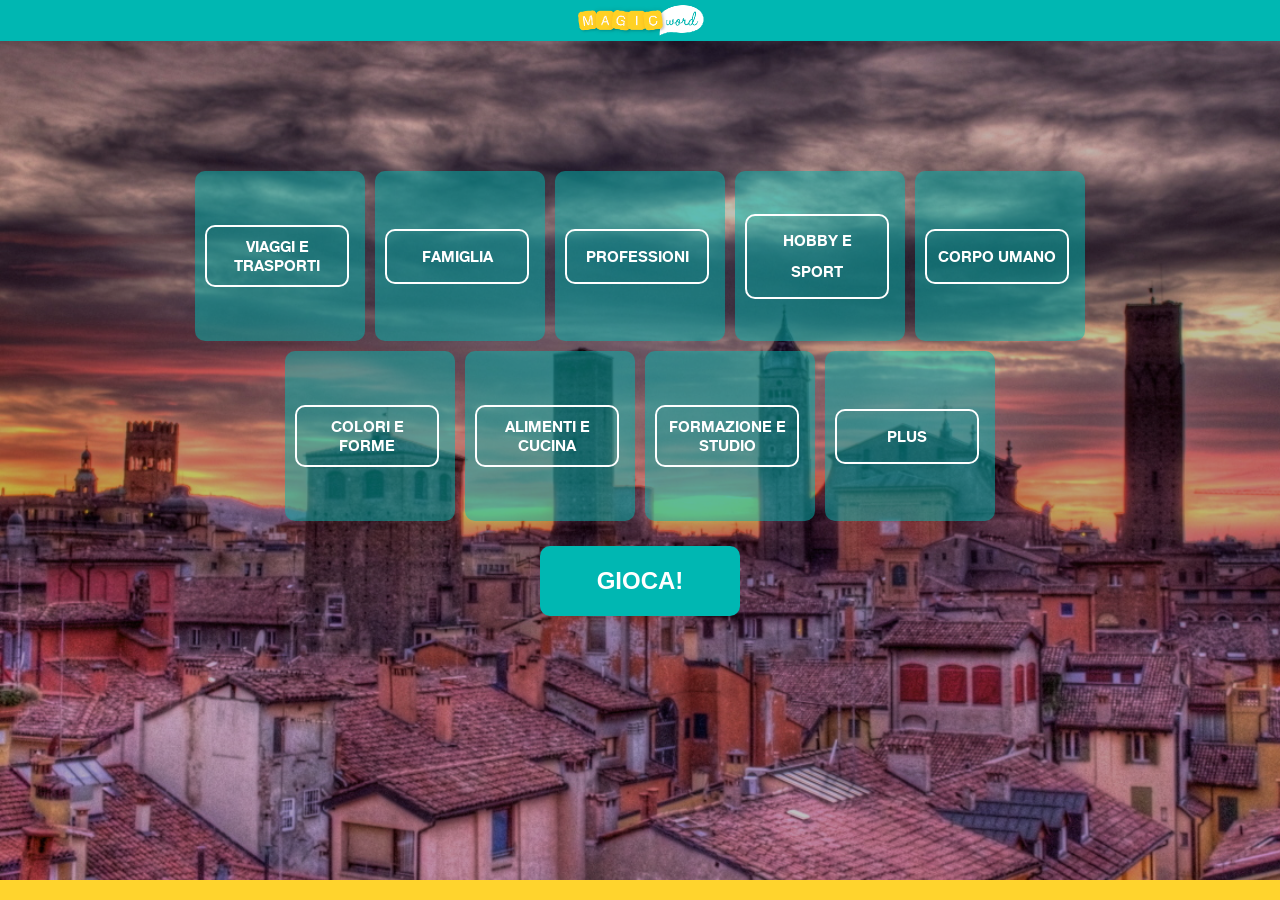
==== page.html @ 61261e74 "commit3" ====
<!DOCTYPE html>
<html>
	<head>
		<meta charset="utf-8">
		<title>Magic Word</title>
		<link rel="stylesheet" type="text/css" href="css/shared.css">
		<link rel="stylesheet" type="text/css" href="css/home.css">
		<link rel="stylesheet" type="text/css" href="css/game.css">
		<link rel="stylesheet" type="text/css" href="css/popup.css">
		<link rel="stylesheet" type="text/css" href="css/style.css">
	</head>
	<body>
		<div class="popup popup-hidden" id="popup">
			<div class="popup-cont" id="popupCont">	
			</div>
		</div>

		<div class="main" id="bgCont" style="">
			<div class="main-cover"></div>
			<div class="header">
				<img class="header-title" src="images/title.png">
				<!-- <img class="header-cog" src="images/cog.png"> -->
			</div>
			<div id="game-content">
			</div>
			<div class="footer-bar">
			</div>
		</div>

		<div id="controls">
	        <div id="controls-wrap">
	            <textarea id="wordlist" rows="30" cols="30">
nonno
nonna
nonni
nonne
nipote
nipoti
zio
zia
zii
zie
madre
padre
mamma
papa
fratello
fratelli
sorella
sorelle
prozio
prozia
prozii
prozie
cugino
cugina
cugini
cugine</textarea>
	        </div>
	    </div>	
            <input type="file" id="input" value="FAMIGLIA.txt">
                <script type="application/javascript" src="js/lookback.js" ></script>
		<script type="text/javascript" src="js/jquery.js"></script>
		<script type="text/javascript" src="js/dizionario.js"></script>
		<script type="text/javascript" src="js/game.js"></script>
		<script type="text/javascript" src="js/timer.js"></script>
		<script type="text/javascript" src="js/winManager.js"></script>	
	</body>
</html>
---- css/shared.css ----
@font-face {
    font-family: HelveticaPro_Normal;
    src: url(fonts/helveticaneueltpro-it-webfont.woff);  
}

@font-face {
    font-family: HelveticaPro_Medium;
    src: url(fonts/helveticaneueltpro-md-webfont.woff);  
}

@font-face {
    font-family: HelveticaPro_Bold;
    src: url(fonts/helveticaneueltpro-bd-webfont.woff);
    font-weight: bold;
    
}

body {
	font-family: HelveticaPro_Normal;
}

#wordlist {
	z-index: -10;
}

.main {
	position: absolute;

	width: 100%;
	height: 100%;

	left: 0px;
	top: 0px;

	background: rgba(0,0,0,0.25);

	-webkit-background-size: cover;
	-moz-background-size: cover;
	-o-background-size: cover;
	background-size: cover;
}

.main-cover {
	position: absolute;

	width: 100%;
	height: 100%;

	left: 0px;
	top: 0px;

	background: rgba(0,0,0,0.25);
}

.header {
	position: relative;

	top: 0px;
	left: 0px;

	width: 100%;
	height: calc(81px / 2);

	background: rgba(0, 183, 178, 1.0);
}

.header-title {
	position: absolute;

	width: calc(294px /2);
	height: calc(81px / 2);

	left: calc(50% - (294px / 4));
	top: 0px;
	z-index: 1;
}

.header-cog {
	position: absolute;

	width: 30px;
	height: 30px;

	left: calc(100% - 60px);
	top: calc((81px / 4) - (30px / 2));

	z-index: 1;
}

.footer-bar {
	position: fixed;

	top: calc(100% - 20px);
	left: 0px;

	width: 100%;
	height: 20px;

	background: rgba(255, 212, 45, 1.0);
}
---- css/home.css ----
@font-face {
    font-family: HelveticaPro_Normal;
    src: url(fonts/helveticaneueltpro-it-webfont.woff);  
}

@font-face {
    font-family: HelveticaPro_Medium;
    src: url(fonts/helveticaneueltpro-md-webfont.woff);  
}

@font-face {
    font-family: HelveticaPro_Bold;
    src: url(fonts/helveticaneueltpro-bd-webfont.woff);
    font-weight: bold;
}

body {
	font-family: HelveticaPro_Normal;
}

.rows-cont {
	position: relative;
	width: 900px;
	height: 360px;
	left: calc(50% - 450px);
	top: 15%;
}

.first-row {
	position: relative;
	height: 180px;
	float: left;
}

.second-row {
	position: relative;
	height: 180px;
	float: left;
}

.gioca-button {
	position: absolute;
	left: calc(50% - 100px);
	top: calc(50% + 200px);
	width: 200px;
	height: 70px;
	background: rgba(0, 183, 178, 1.0);
	color: rgba(255, 255, 255, 1.0);
	border: none;
	outline: none;
	border-radius: 10px;
	font-size: 24px;
	font-weight: bold;
}

.gioca-button:active{
	background: rgba(255, 255, 255, 1.0);
	color: rgba(0, 183, 178, 1.0);
	border: 5px solid rgba(0, 183, 178, 1.0);
	outline: none;
}

.temaDiv {
	position: relative;
	float: left;
	width: 170px;
	height: 170px;
	border: none;
	outline: none;
	margin: 5px;
	padding: 0px;
}

.tema-button {
	position: relative;
	width: 170px;
	height: 170px;
	background: rgba(0, 183, 178, 0.5);
	border: none;
	outline: none;
	border-radius: 10px;
	padding: 0px;
}


.tema-button:focus {
	width: 170px;
	height: 170px;
	border: 4px solid rgba(0, 183, 178, 1.0);
	background: rgba(255, 255, 255, 1.0);
}

.tema-button:focus > div > label {
	color: rgba(0, 183, 178, 1.0);
}

.tema-button-cont {
	position: relative;
	left: 10px;
	width: 120px;
	min-height: 30px;
	border: 2px solid rgba(255,255,255,1.0);
	border-radius: 10px;
	text-align: center;
	padding: 10px;
}

.tema-button:focus > div {
	border: 2px solid rgba(0,183,178,1.0);
	border-radius: 10px;
	left: 6px;
}

.tema-button-label {
	position: relative;
	color: white;
	vertical-align: middle;
	padding-top: 10px;
	padding-bottom: 10px;
	font-family: HelveticaPro_Bold;
	font-size: 15px;
}

/*  =============================================================  */

.star {
	position: absolute;
	width: 50px;
	height: 50px;
	top: 116px;
	left: calc(50% - 25px);
}

.tema-off {
	position: relative;
	width: 170px;
	height: 170px;
	background: rgba(0, 183, 178, 0.5);
	border: none;
	outline: none;
	border-radius: 10px;
	padding: 0px;
}

.tema-button-off>div>label {
	color: rgba(0, 153, 148, 1.0);
}

.tema-off-cont {
	position: relative;
	left: 10px;
	width: 120px;
	min-height: 30px;
	border: 2px solid rgba(200,200,200,1.0);
	border-radius: 10px;
	text-align: center;
	padding: 10px;
}

.tema-off-label {
	position: relative;
	color: rgba(200,200,200,1.0);
	vertical-align: middle;
	padding-top: 10px;
	padding-bottom: 10px;
	font-family: HelveticaPro_Bold;
	font-size: 15px;
}

/*  =============================================================  */
---- css/game.css ----
@font-face {
    font-family: HelveticaPro_Normal;
    src: url(fonts/helveticaneueltpro-it-webfont.woff);  
}

@font-face {
    font-family: HelveticaPro_Medium;
    src: url(fonts/helveticaneueltpro-md-webfont.woff);  
}

@font-face {
    font-family: HelveticaPro_Bold;
    src: url(fonts/helveticaneueltpro-bd-webfont.woff);
    font-weight: bold;
    
}



body {
	font-family: HelveticaPro_Normal;
}

button {
	cursor: pointer;
}


#game-content {
	position: absolute;

	width: 100%;
	height: calc(100% - 60.5px);
}

.match-title {
	position: absolute;
	width: 348px;
	height: 40px;

	line-height: 40px;

	left: calc(50% - (354px / 2));
	top: 5%;

	color: white;
	border: 2px solid white;
	border-radius: 10px;

	text-align: center;

}

.match-title>span {
	display: inline-block;

	
	vertical-align: middle;
	line-height: normal;

	font-weight: bold;
	font-size: 20px;
	font-family: Helvetica;
}
/*
==================================================
	COLONNA SINISTRA (COMPONENTI)
==================================================
*/
.left-column {
	position: absolute;

	width: 280px;
	height: 470px;

	left: calc(50% - (500px));
	top: 15%;
}

.left-hint {
	position: relative;

	width: 100%;
	height: 350px;

	background: rgba(255, 212, 47, 1.0);

	border-radius: 20px;
}

.left-bg {
	position: relative;
	float: left;

	width: calc(100% - 60px);
	height: calc(100% - 70px);

	left: 10px;
	top: 20px;

	background: rgba(255,255,255,1.0);

	border-radius: 10px;
	padding: 20px;

	text-align: justify;
}

.left-button {
	position: relative;

	width: 100%;
	height: 80px;

	margin-top: 40px;

	border-radius: 20px;
	background: rgba(255, 148, 119, 1.0);
	color: rgba(255, 255, 255, 1.0);

	font-size: 30px;
	font-weight: bold;

	outline: none;
	border: none;
}

.left-button:active {
	background: rgba(255, 148, 119, 1.0);
	color: rgba(255, 255, 255, 1.0);
}

.intestazione {
	font-size: 18px;
	color: rgba(9, 184, 177, 1.0);
	font-weight: bold;
}
#prossimagriglia{
    cursor: pointer;
}

/*
==================================================
	COLONNA CENTRALE (COMPONENTI)
==================================================
*/

.middle-column {
	position: absolute;

	width: 350px;
	height: 480px;

	left: calc(50% - (350px / 2));
	top: 15%;
}

.grid-cont {
	position: relative;

	width: 350px;
	height: 350px;

	left: 0px;
	top: 0px;
	/*background: rgba(0,0,0,0.5);*/
}

.grid-button {
	position: relative;

	left: 0px;
	top: 0px;

	width: 77px;
	height: 77px;

	background: rgba(255, 212, 47, 1.0);
	border-radius: 10px;

	outline: none;
	border: none;
	margin-right: 12.5px;
	padding: 0px;

	font-size: 50px;
	color: rgba(9, 184, 177, 1.0);

	display: none;

	/*-webkit-transition: width 0.5s, height 0.5s, left 0.5s, top 0.5s;
	-moz-transition: width 0.5s, height 0.5s, left 0.5s, top 0.5s;
	-o-transition: width 0.5s, height 0.5s, left 0.5s, top 0.5s;
	transition: width 0.5s, height 0.5s, left 0.5s, top 0.5s;*/
}

.grid-button:hover {
	background: rgba(0, 73, 68, 1.0);
	color: rgba(200, 200, 200, 1.0);

	outline: none;
	border: none;
}

.grid-button:active {
	background: rgba(9, 184, 177, 1.0);
	color: rgba(255, 255, 255, 1.0);

	outline: none;
	border: none;
}

.grid-button-selected {
	background: rgba(9, 184, 177, 1.0);
	color: rgba(255, 255, 255, 1.0);

	outline: none;
	border: none;
}

/* =================================
				GRID ROWS
*/

.grid-row {
	position: relative;
	width: 370px;
	margin-bottom: 13.25px;
}

.grid-row-last {
	position: relative;
	width: 370px;
}

/* ================================= */

.word-field-cont {
	position: relative;
	overflow: hidden;
	/*overflow: auto;
	overflow-y: hidden;*/
	display: inline-block;

	width: 100%;
	height: 80px;

	left: 0px;
	top: 40px;

	background: rgba(0,0,0,0.5);

	border-radius: 20px;
	border: 1px dashed rgba(255,255,255,1.0);
}

.word-field {
	position: relative;

	overflow: auto;
	overflow-y: hidden;

	width: 100%;
	height: calc(100% + 20px);

	line-height: 80px;

	left: 0px;
	top: 0px;

	text-align: center;
}

.word-field>label {
	color: white;

	position: relative;
	display: inline-block;

	vertical-align: middle;
	line-height: normal;

	font-weight: normal;
	font-size: 30px;
	font-family: Helvetica;
}

:: -webkit-scrollbar {
	display: none;
}

:: -moz-scrollbar {
	display: none;
}

/* ============== TIMER ============= */

.timer-field{
	position: relative;

	width: 90%;
	height: 60px;

	line-height: 60px;
	text-align: center;

	left: 5%;
	top: 70px;
	background: rgba(0,0,0,0.5);

	border-radius: 20px;
	border: 1px solid rgba(255,255,255,1.0);
        
        margin-bottom: 90px;
}

.timer-field>label {
	display: inline-block;

	color: white;
	vertical-align: middle;
	line-height: normal;

	font-weight: bold;
	font-size: 30px;
	font-family: Helvetica;
}


/*
==================================================
	COLONNA DESTRA (COMPONENTI)
==================================================
*/

.right-column {
	position: absolute;

	width: 280px;
	height: 470px;

	left: calc(50% + (220px));
	top: 15%;
}

.found-field{
	position: relative;

	/*width: calc(100% - 40px);*/
	width: 100%;
	height: 350px;

	background: rgba(255, 212, 47, 1.0);

	border-radius: 20px;
}

.right-bg {
	position: relative;
	float: left;

	width: calc(100% - 60px);
	height: calc(100% - 70px);

	left: 10px;
	top: 20px;

	background: rgba(255,255,255,1.0);

	border-radius: 10px;
	padding: 20px;
	text-align: justify;
}

.dizionario-button {
	position: absolute;

	width: 135px;
	height: 80px;

	left: 0px;
	/*top: calc(100% - (80px + 40px));*/

	background: rgba(255,255,255,0.5);

	margin-top: 40px;
	border-radius: 20px;

	outline: none;
	border: none;
	padding: 0px;
}
.dizionario-button:hover {
	cursor: pointer;
}

.dizionario-button>img {
	width: 110px;
	height: 80px;

	position: relative;
	/*left: 12.5px;*/
}

.dizionario-button>p {
	color: white;
	position: relative;

	text-align: center;
	margin-top: 0px;

	font-weight: bold;
}

.wordbox-button {
	position: absolute;

	width: 135px;
	height: 80px;

	left: calc(100% - 135px);
	/*top: calc(100% - (80px + 40px));*/

	background: rgba(255,255,255,0.5);

	margin-top: 40px;
	border-radius: 20px;

	outline: none;
	border: none;
	padding: 0px;
}

.wordbox-button:hover {
	cursor: pointer;
}

.wordbox-button>img {
	width: 110px;
	height: 80px;

	position: relative;
	/*left: 12.5px;*/
}

.wordbox-button>p {
	color: white;
	position: relative;

	text-align: center;
	margin-top: 0px;

	font-weight: bold;
}

.wordCount {
	position: absolute;
	left: 70%;
	top: -15px;

	width: 30px;
	height: 30px;

	border-radius: 15px;
	border: 1px solid rgba(255,255,255,1.0);
	background: rgba(255,64,0,1.0);

	line-height: 30px;
	text-align: center;
}

.wordCount>label {
	color: white;
	font-size: 15px;
	font-weight: bold;
}
#founded-words{
    overflow-y: scroll;
}

/*
==================================================
*/

.sendWord {
	position: absolute;

	outline: none;
	padding: 0px;
	margin: 0px;
	border: none;

	border-radius: 20px;

	width: 35px;
	height: 35px;

	top: 2.5px;
	left: calc(350px - 37.5px);

	background: rgba(9, 184, 177, 1.0);
	text-align: center;
	line-height: 15px;

	color: white;
	text-align: center;
	font-weight: bold;
	font-size: 12px;
}

.deleteChar {
	position: absolute;

	outline: none;
	padding: 0px;
	margin: 0px;
	border: none;

	border-radius: 20px;

	width: 35px;
	height: 35px;

	left: calc(350px - 37.5px);
	top: 42.5px;

	background: rgba(255,64,0,1.0);
	text-align: center;
	line-height: 15px;

	color: white;
	text-align: center;
	font-weight: bold;
	font-size: 15px;
}
---- css/popup.css ----
.popup {
	position: absolute;
	width: 80%;
	height: 80%;
	left: 10%;
	top: 10%;
	background: rgba(255, 212, 45, 1.0);
	opacity: 1.0;
	z-index: 10;

	border-top-left-radius: 20px;
	border-top-right-radius: 25px;
	border-bottom-left-radius: 20px;
	border-bottom-right-radius: 20px;

	-webkit-transition: opacity 0.25s;
	-moz-transition: opacity 0.25s;
	-o-transition: opacity 0.25s;
	transition: opacity 0.25s;
}

.popup-hidden {
	opacity: 0.0;
	z-index: 0;
	-webkit-transition: opacity 0.25s;
	-moz-transition: opacity 0.25s;
	-o-transition: opacity 0.25s;
	transition: opacity 0.25s;
}

.popup-cont {
	position: relative;
	width: calc(100% - 40px);
	height: calc(100% - 80px);
	background: rgba(255,255,255,1.0);
	left: 20px;
	top: 60px;
	border-radius: 10px;
}

.popup-cont>ul {
	position: relative;
	list-style: none;
	font-weight: bold;
	max-height: 100%;
        overflow-y: scroll;
        margin: 0;
}

.popup-close {
	position: absolute;
	width: 50px;
	height: 50px;
	background: rgba(0,0,0,0.0);
	outline: none;
	border: none;
	padding: 0px;
	margin: 0px;
	left: calc(100% - 55px);
	top: 5px;
	border-radius: 25px;
}

.popup-close>img{
	position: relative;
	width: 100%;
	height: 100%;
}

.popup-cont>ul>li{
        position:relative;
        float:left;
        margin:5px;
        border: 2px solid lightskyblue;
        border-radius: 8px;
        width:145px;
        height:20px;
        padding:5px;
        text-align: center;
        margin:15px 6px 0;
}
---- css/style.css ----
div.test {
  width: 400px;
  float: left;
}

div.test > div {
  border-color: red;
  border-style: dashed;
  border-width: 3px;
  padding: 10px;
}

div.test table {
  font-family: monospace;
  font-size: 30px;
}

div.test td {
  border: 3px solid black;
  width: 40px;
  height: 40px;
  text-align: center;
}

div.description {
  height: 130px;
}

button.test {
  font-size: larger;
}

button.insert-all {
  margin-bottom: 15px;
  display: block;
}

#controls {
  display: none;
  z-index: 2;
  position: fixed;
  background-color: rgb(191, 191, 191);
  border-width: 5px;
  border-style: ridge;
  padding: 20px;
}

#show-controls, #hide-controls, #clear-all {
  font-size: x-large;
}

#button-wrap {
  margin-top: 30px;
  text-align: right;
}

#controls-wrap {
  height: 300px;
}

#test-container {
  padding-top: 50px;
}

#header-bar {
  position: fixed;
}

#controls textarea {
  float: left;
  height: 100%;
}

#controls > div > div {
  text-align: right;
  float: left;
  margin-left: 30px;
}
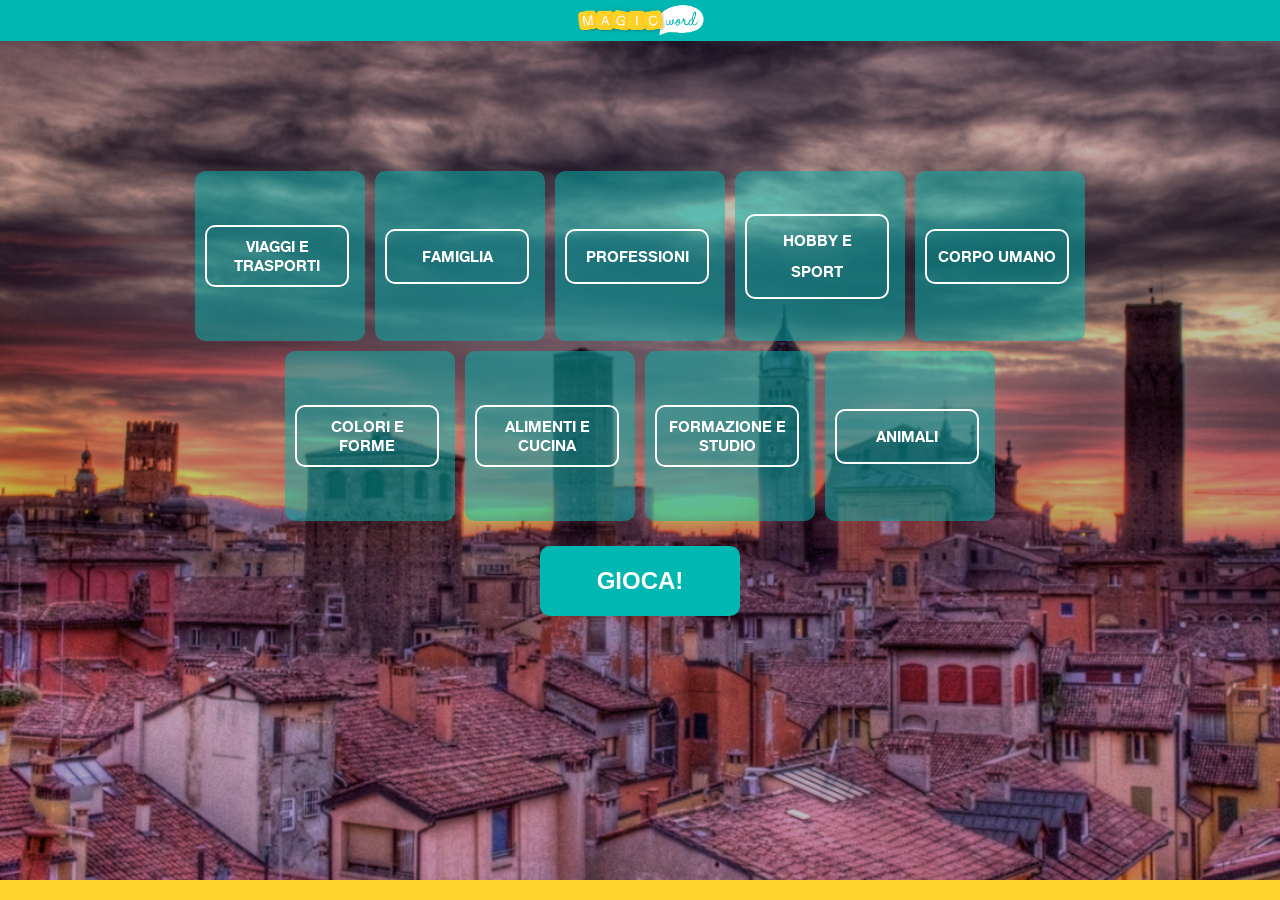
==== commit 9d748362: "commit7" ====
--- a/page.html
+++ b/page.html
@@ -1,8 +1,8 @@
 <!DOCTYPE html>
 <html>
 	<head>
-		<meta charset="utf-8">
 		<title>Magic Word</title>
+                <meta http-equiv="Content-Type" content="text/html; charset=UTF-8"> 
 		<link rel="stylesheet" type="text/css" href="css/shared.css">
 		<link rel="stylesheet" type="text/css" href="css/home.css">
 		<link rel="stylesheet" type="text/css" href="css/game.css">
@@ -29,41 +29,14 @@
 
 		<div id="controls">
 	        <div id="controls-wrap">
-	            <textarea id="wordlist" rows="30" cols="30">
-nonno
-nonna
-nonni
-nonne
-nipote
-nipoti
-zio
-zia
-zii
-zie
-madre
-padre
-mamma
-papa
-fratello
-fratelli
-sorella
-sorelle
-prozio
-prozia
-prozii
-prozie
-cugino
-cugina
-cugini
-cugine</textarea>
+	            <textarea id="wordlist" rows="30" cols="30"></textarea>
 	        </div>
 	    </div>	
-            <input type="file" id="input" value="FAMIGLIA.txt">
-                <script type="application/javascript" src="js/lookback.js" ></script>
-		<script type="text/javascript" src="js/jquery.js"></script>
-		<script type="text/javascript" src="js/dizionario.js"></script>
-		<script type="text/javascript" src="js/game.js"></script>
-		<script type="text/javascript" src="js/timer.js"></script>
-		<script type="text/javascript" src="js/winManager.js"></script>	
+                <script type="application/javascript" charset="UTF-8" src="js/lookback.js" ></script>
+		<script type="text/javascript" charset="UTF-8" src="js/jquery.js"></script>
+		<script type="text/javascript" charset="UTF-8" src="js/dizionario.js"></script>
+		<script type="text/javascript" src="js/game.js" charset="UTF-8"></script>
+		<script type="text/javascript" charset="UTF-8" src="js/timer.js"></script>
+		<script type="text/javascript" charset="UTF-8" src="js/winManager.js"></script>	
 	</body>
 </html>
--- a/css/shared.css
+++ b/css/shared.css
@@ -1,3 +1,5 @@
+@charset "UTF-8";
+
 @font-face {
     font-family: HelveticaPro_Normal;
     src: url(fonts/helveticaneueltpro-it-webfont.woff);  
--- a/css/home.css
+++ b/css/home.css
@@ -1,3 +1,5 @@
+@charset "UTF-8";
+
 @font-face {
     font-family: HelveticaPro_Normal;
     src: url(fonts/helveticaneueltpro-it-webfont.woff);  
@@ -141,9 +143,18 @@
 	border-radius: 10px;
 	padding: 0px;
 }
+.tema-off:focus {
+	width: 170px;
+	height: 170px;
+	border: 4px solid rgba(0, 183, 178, 1.0);
+	background: rgba(255, 255, 255, 1.0);
+}
 
 .tema-button-off>div>label {
 	color: rgba(0, 153, 148, 1.0);
+}
+.tema-button-off:focus > div > label {
+	color: rgba(0, 183, 178, 1.0);
 }
 
 .tema-off-cont {
--- a/css/game.css
+++ b/css/game.css
@@ -1,3 +1,5 @@
+@charset "UTF-8";
+
 @font-face {
     font-family: HelveticaPro_Normal;
     src: url(fonts/helveticaneueltpro-it-webfont.woff);  
--- a/css/popup.css
+++ b/css/popup.css
@@ -1,3 +1,5 @@
+@charset "UTF-8";
+
 .popup {
 	position: absolute;
 	width: 80%;
@@ -36,6 +38,7 @@
 	left: 20px;
 	top: 60px;
 	border-radius: 10px;
+        overflow-y: scroll;
 }
 
 .popup-cont>ul {
@@ -43,7 +46,6 @@
 	list-style: none;
 	font-weight: bold;
 	max-height: 100%;
-        overflow-y: scroll;
         margin: 0;
 }
 
@@ -78,4 +80,24 @@
         padding:5px;
         text-align: center;
         margin:15px 6px 0;
+}
+#wiki{
+    position:relative;
+    top:100%;
+    width:100%;
+    margin:-50px auto 0;
+    text-align: center;
+}
+#parolaWiki{
+    width:200px;
+    margin:5px;
+    border: 2px solid lightskyblue;
+    border-radius: 8px;
+    padding:5px;
+}
+#cercaWiki{
+    margin:5px;
+    border: 2px solid lightskyblue;
+    border-radius: 8px;
+    padding:5px;
 }
--- a/css/style.css
+++ b/css/style.css
@@ -1,3 +1,5 @@
+@charset "UTF-8";
+
 div.test {
   width: 400px;
   float: left;
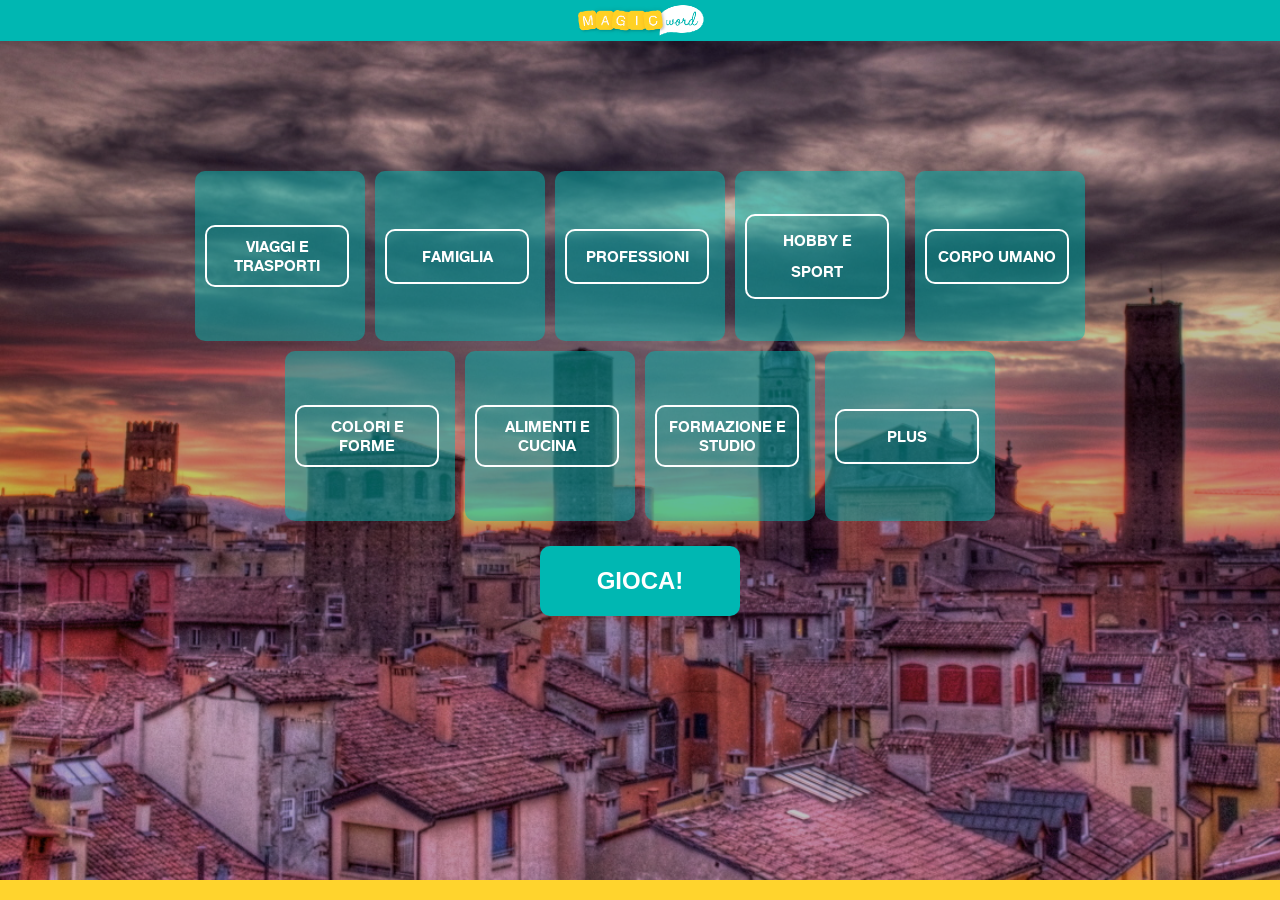
==== commit fb84301a: "commit9" ====
--- a/page.html
+++ b/page.html
@@ -18,7 +18,7 @@
 		<div class="main" id="bgCont" style="">
 			<div class="main-cover"></div>
 			<div class="header">
-				<img class="header-title" src="images/title.png">
+                            <a href="page.html"> <img class="header-title" id="logo" src="images/title.png"></a>
 				<!-- <img class="header-cog" src="images/cog.png"> -->
 			</div>
 			<div id="game-content">
--- a/css/game.css
+++ b/css/game.css
@@ -137,7 +137,7 @@
 	color: rgba(9, 184, 177, 1.0);
 	font-weight: bold;
 }
-#prossimagriglia{
+.cursor{
     cursor: pointer;
 }
 
--- a/css/popup.css
+++ b/css/popup.css
@@ -100,4 +100,13 @@
     border: 2px solid lightskyblue;
     border-radius: 8px;
     padding:5px;
+}
+.dictionary{
+    	position: absolute;
+	width: 480px;
+	height: 20%;
+        min-height:140px;
+	left: 50%;
+        margin-left: -240px;
+	top: 40%;
 }
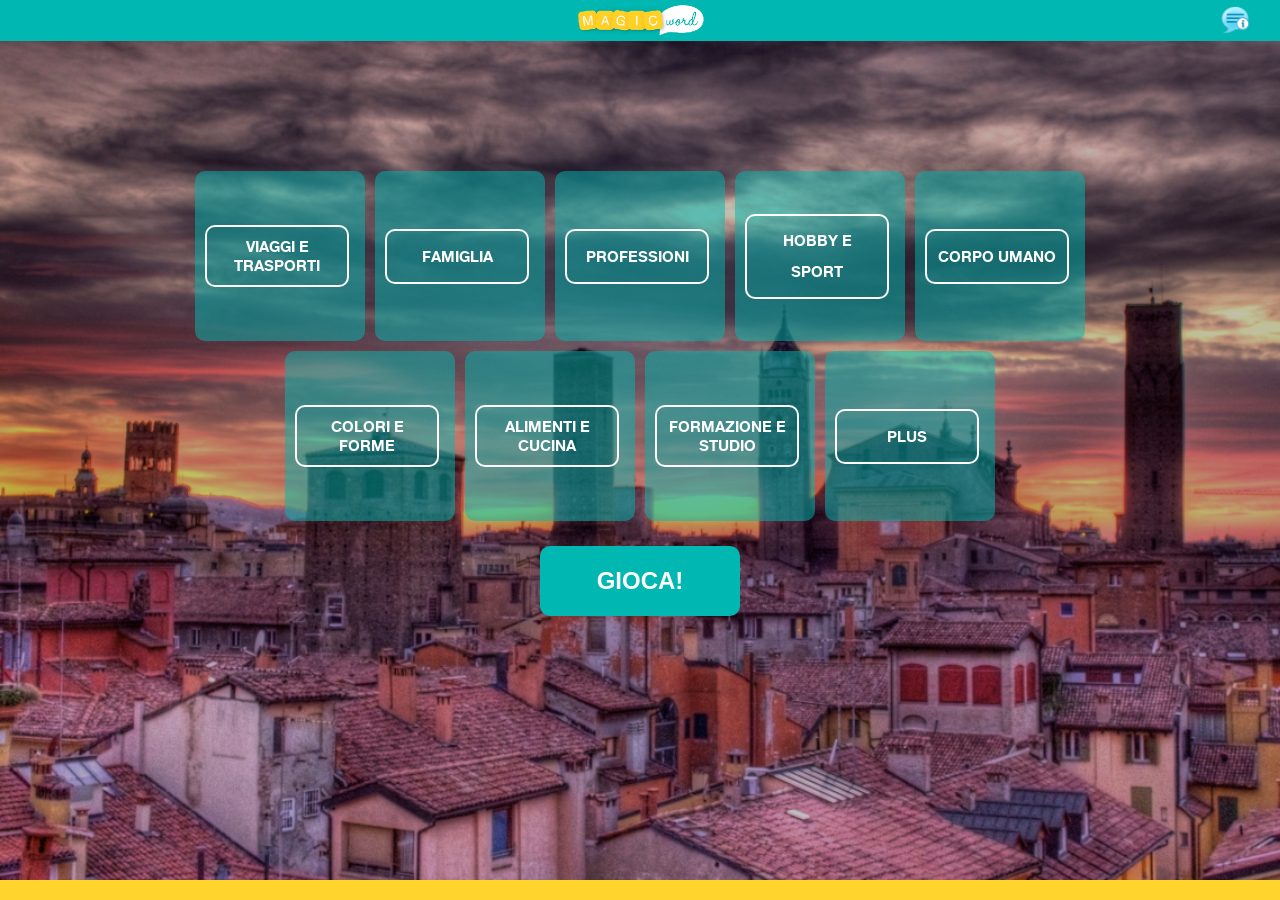
==== commit 1290b787: "commit15" ====
--- a/page.html
+++ b/page.html
@@ -10,6 +10,9 @@
 		<link rel="stylesheet" type="text/css" href="css/style.css">
 	</head>
 	<body>
+            <div id="splash">
+                <img id="splash-img" src="images/splash.jpg" alt="Alma Mater Studiorum"/>
+            </div>
 		<div class="popup popup-hidden" id="popup">
 			<div class="popup-cont" id="popupCont">	
 			</div>
@@ -19,7 +22,7 @@
 			<div class="main-cover"></div>
 			<div class="header">
                             <a href="page.html"> <img class="header-title" id="logo" src="images/title.png"></a>
-				<!-- <img class="header-cog" src="images/cog.png"> -->
+				<img class="header-cog cursor" onclick="PopulatePopup(2)" src="images/credits.png">
 			</div>
 			<div id="game-content">
 			</div>
@@ -31,6 +34,7 @@
 	        <div id="controls-wrap">
 	            <textarea id="wordlist" rows="30" cols="30"></textarea>
 	        </div>
+                    
 	    </div>	
                 <script type="application/javascript" charset="UTF-8" src="js/lookback.js" ></script>
 		<script type="text/javascript" charset="UTF-8" src="js/jquery.js"></script>
--- a/css/popup.css
+++ b/css/popup.css
@@ -109,4 +109,8 @@
 	left: 50%;
         margin-left: -240px;
 	top: 40%;
+}
+
+#credits{
+    margin:20px;
 }
